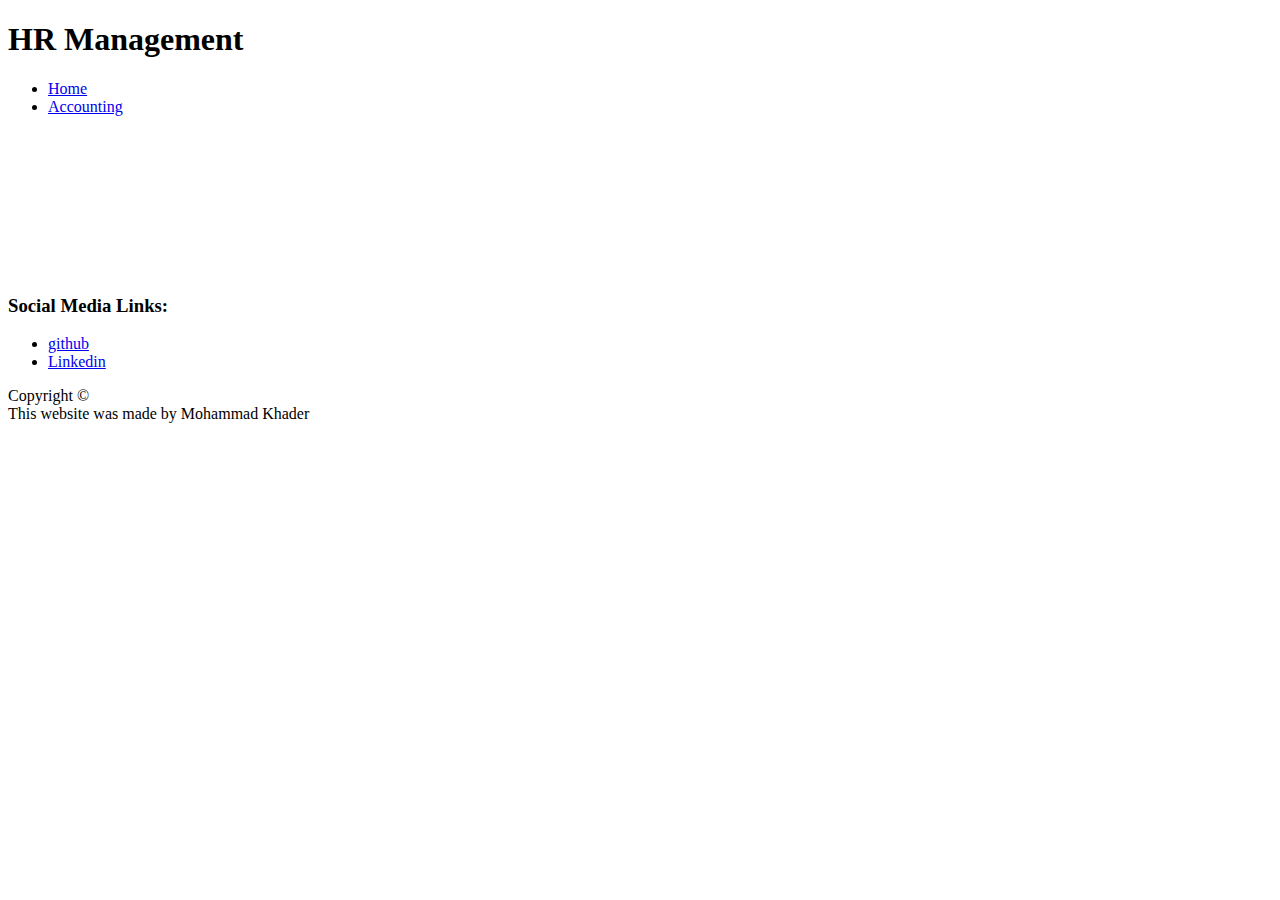
==== index.html @ ba224dba "Task done ver1" ====
<!DOCTYPE html>
<html lang="en">
<head>
    <meta charset="UTF-8">
    <meta http-equiv="X-UA-Compatible" content="IE=edge">
    <meta name="viewport" content="width=device-width, initial-scale=1.0">
    <title>Document</title>
</head>
<body>
    <script src="./app.js"></script>
    <header>
        <h1>HR Management</h1>
        <nav class="navbar"> 
            <ul>
                <li class="navlist">
                    <a href="./index.html">Home</a>
                </li>
                <li class="navlist">
                    <a href="./accounting.html">Accounting</a>
                </li>
            </ul>
        </nav>
    </header>
    
    <main>

    </main>
    <br><br><br><br><br><br><br><br>


    <footer>
        <h3>Social Media Links:</h3>
        <ul>
            <li>
                <a href="https://github.com/mkhader96">github</a>
            </li>
            <li>
                <a href="https://www.linkedin.com/in/mohammad-khader-310149188/">Linkedin
                </a>
            </li>
        </ul>
        <p>Copyright  &copy; <br>
        This website was made by Mohammad Khader </p>

    </footer>
</body>
</html>
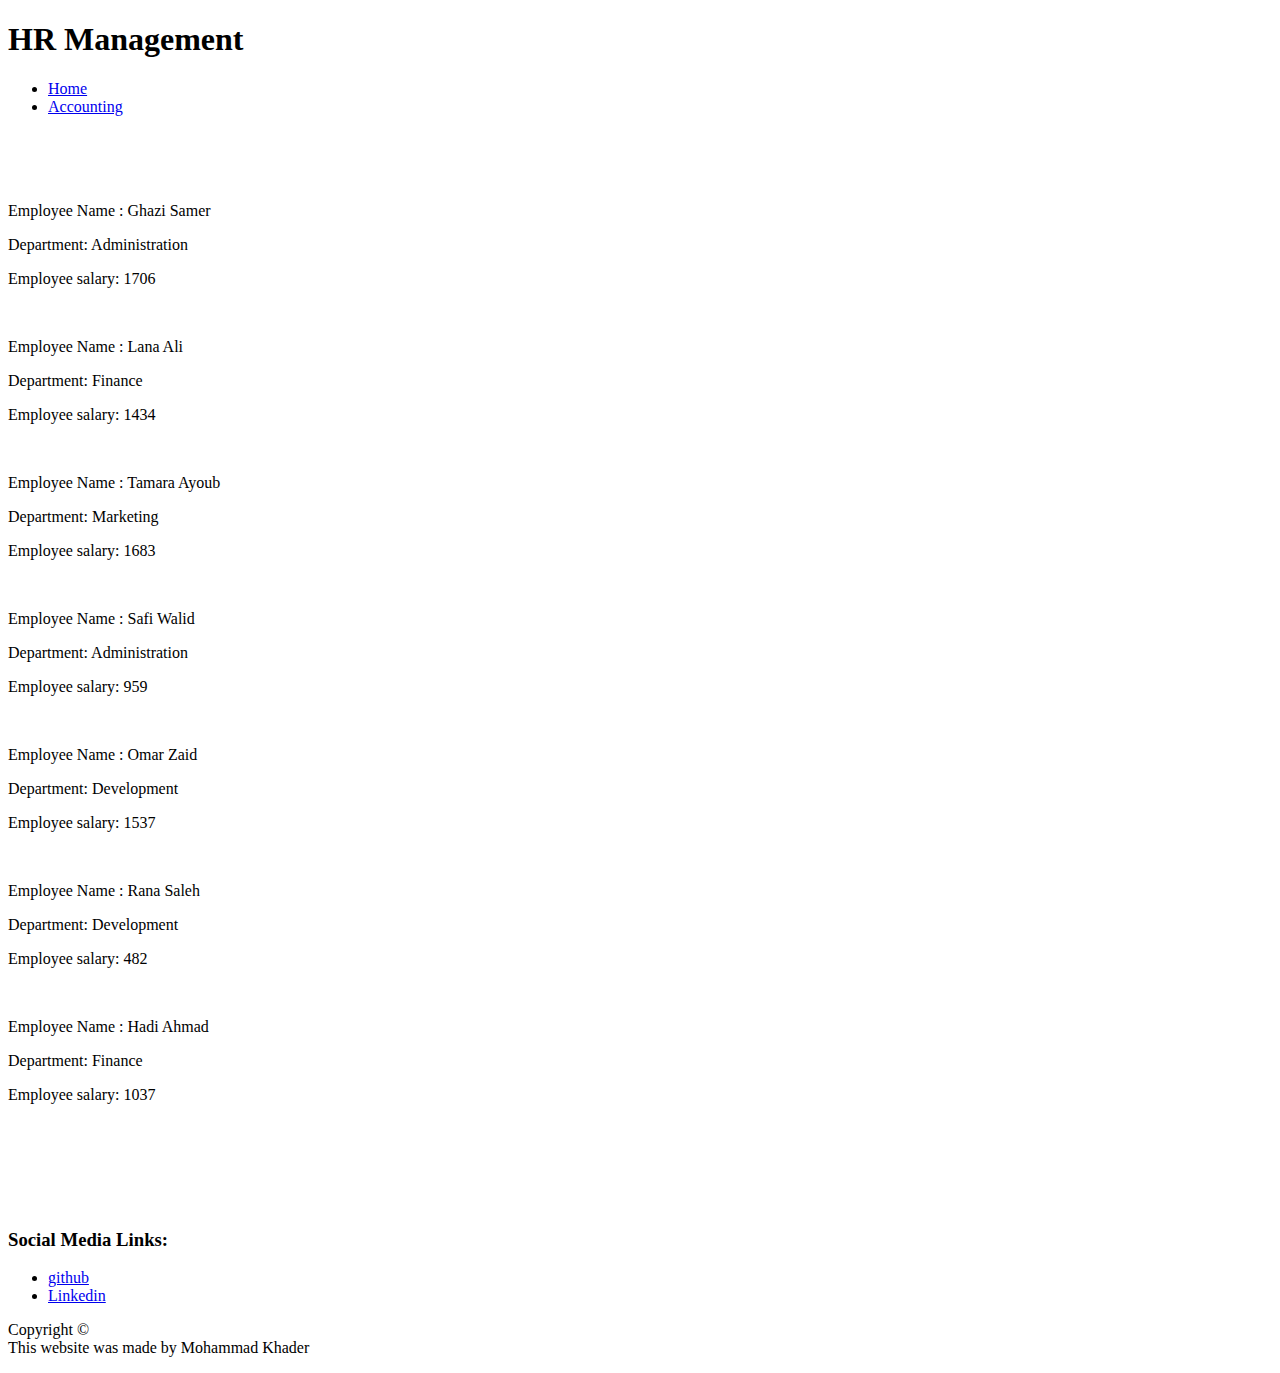
==== commit 68b2d656: "Constructor and shown in HTML" ====
--- a/index.html
+++ b/index.html
@@ -4,10 +4,10 @@
     <meta charset="UTF-8">
     <meta http-equiv="X-UA-Compatible" content="IE=edge">
     <meta name="viewport" content="width=device-width, initial-scale=1.0">
-    <title>Document</title>
+    <title>HR Management</title>
 </head>
 <body>
-    <script src="./app.js"></script>
+    <!-- <script src="./app.js"></script> -->
     <header>
         <h1>HR Management</h1>
         <nav class="navbar"> 
@@ -21,11 +21,14 @@
             </ul>
         </nav>
     </header>
+    <br><br><br>
+
     
     <main>
+        <script src="./constructor.js"></script>
 
     </main>
-    <br><br><br><br><br><br><br><br>
+    <br><br><br><br>
 
 
     <footer>
@@ -44,4 +47,6 @@
 
     </footer>
 </body>
-</html>+</html>
+
+
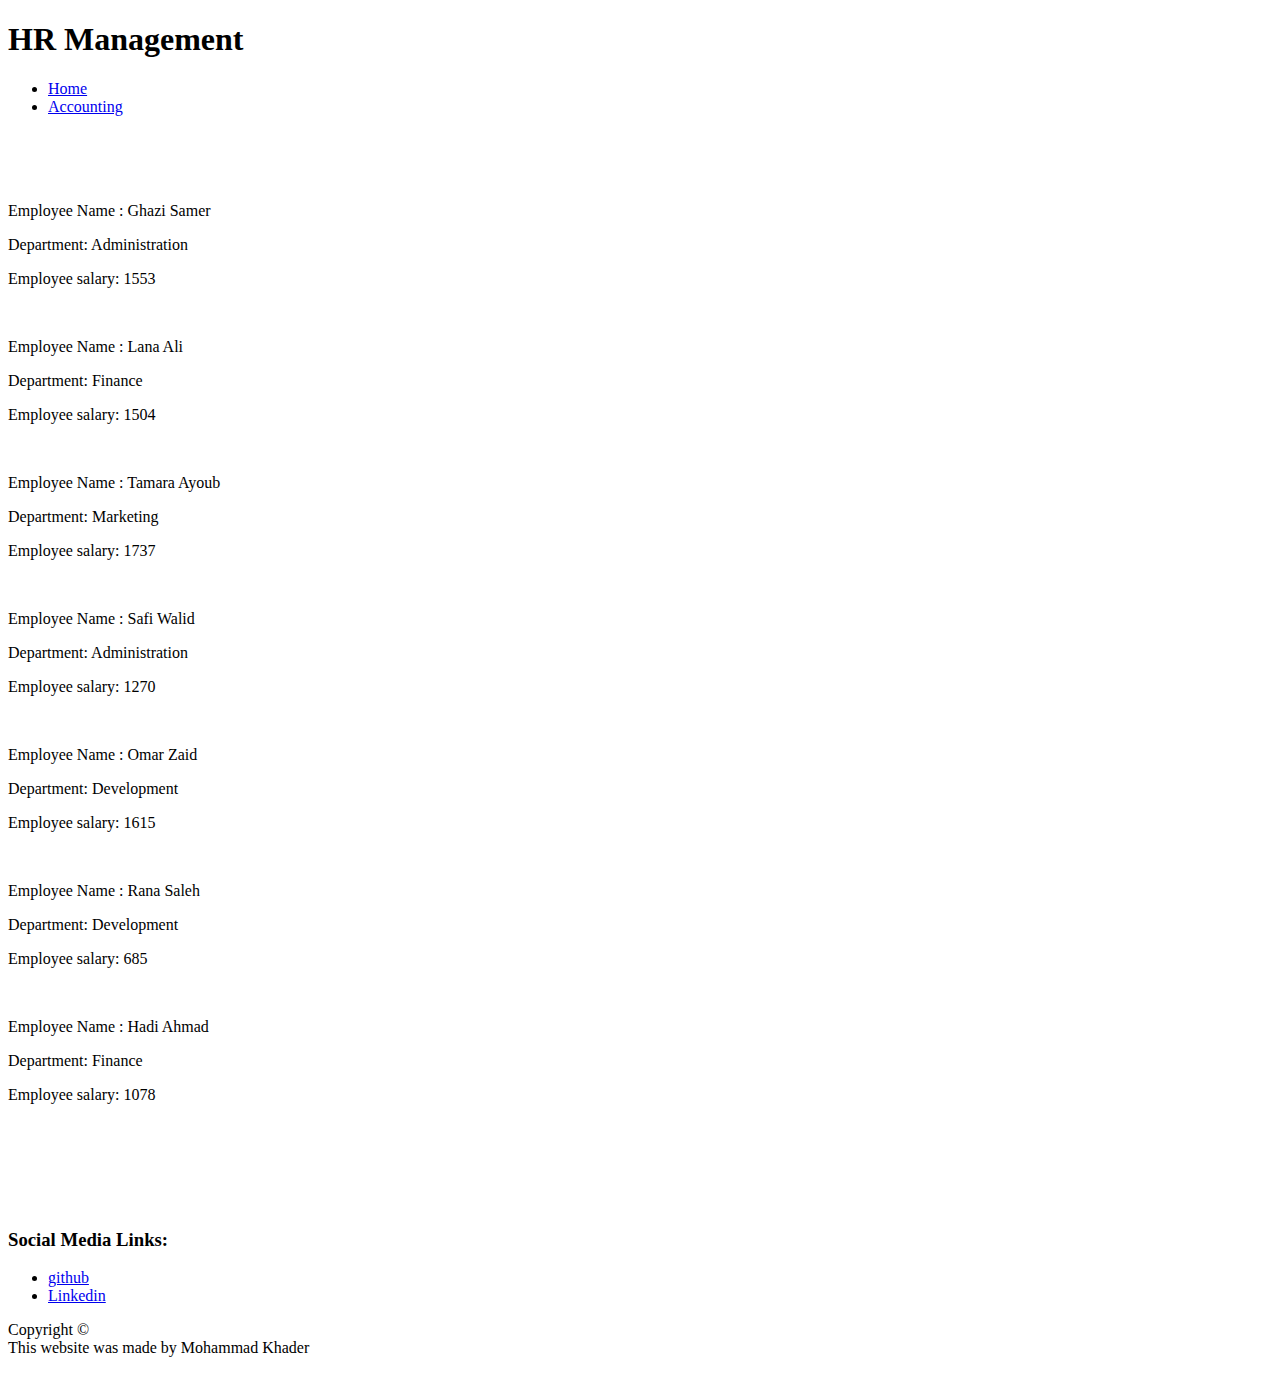
==== commit 80d0500f: "Deleted second .js file" ====
--- a/index.html
+++ b/index.html
@@ -7,7 +7,6 @@
     <title>HR Management</title>
 </head>
 <body>
-    <!-- <script src="./app.js"></script> -->
     <header>
         <h1>HR Management</h1>
         <nav class="navbar"> 
@@ -23,9 +22,9 @@
     </header>
     <br><br><br>
 
-    
+    <script src="./app.js"></script>
+
     <main>
-        <script src="./constructor.js"></script>
 
     </main>
     <br><br><br><br>
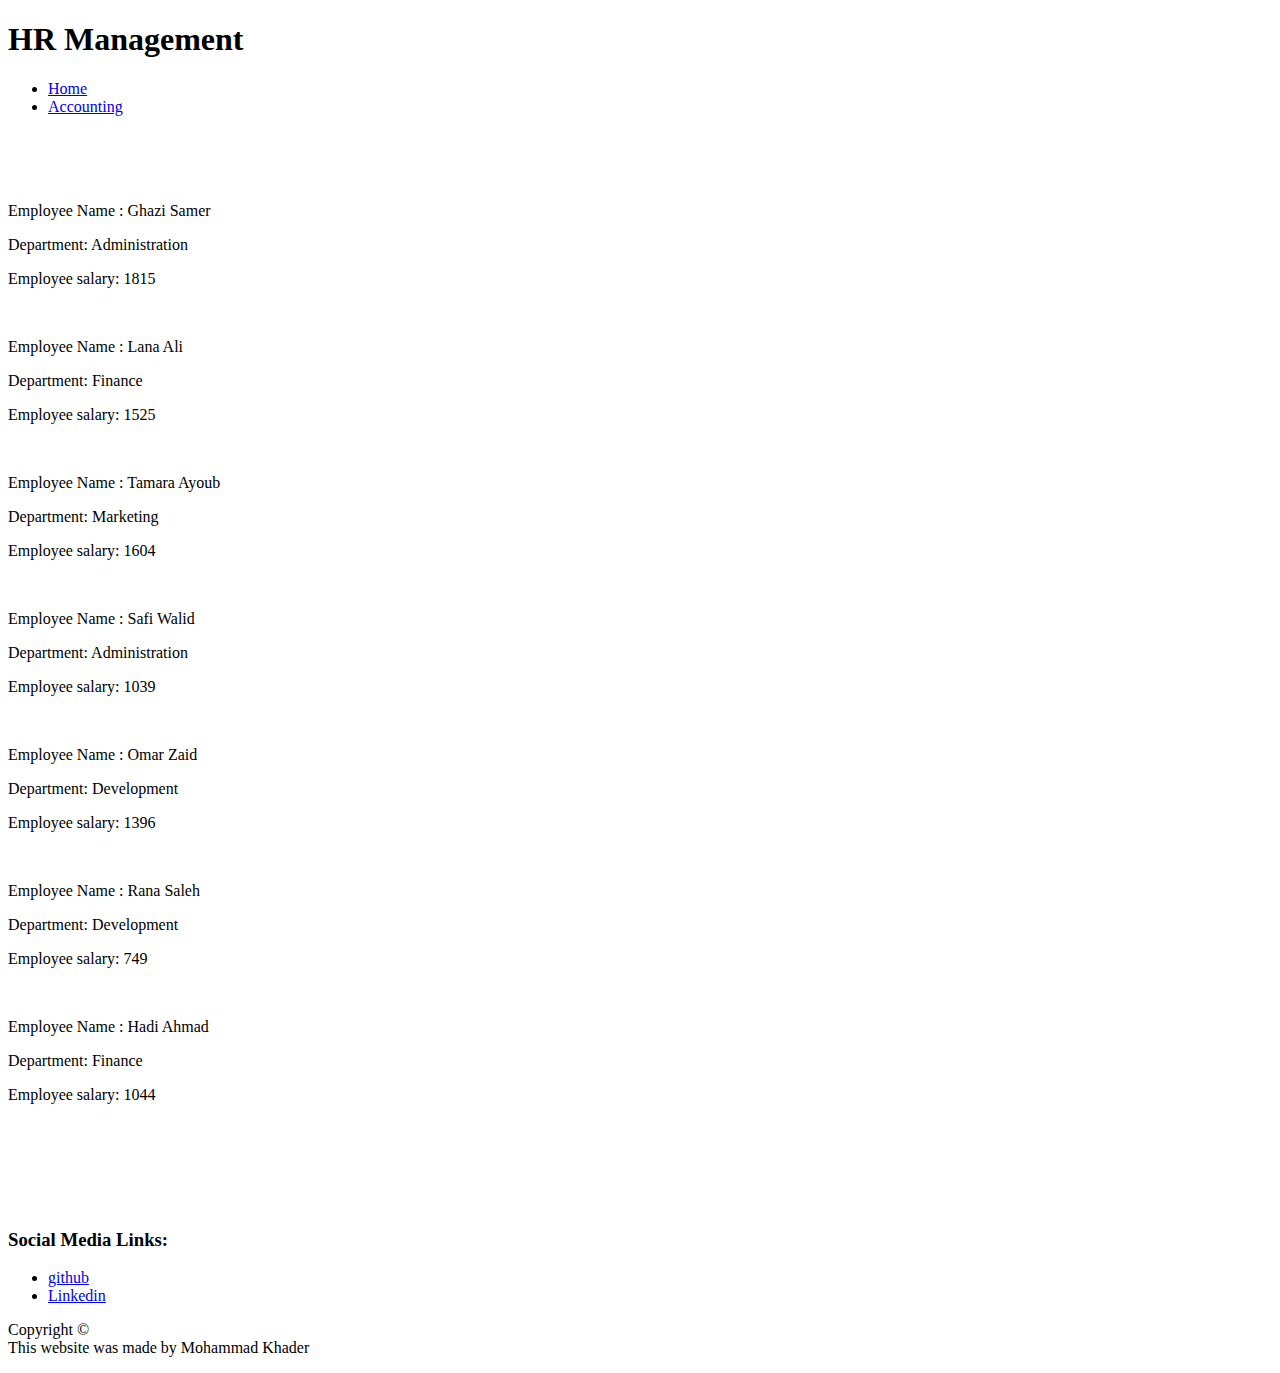
==== commit 44dab9b3: "deleted other .js file" ====
--- a/index.html
+++ b/index.html
@@ -22,9 +22,9 @@
     </header>
     <br><br><br>
 
-    <script src="./app.js"></script>
 
     <main>
+        <script src="./app.js"></script>
 
     </main>
     <br><br><br><br>
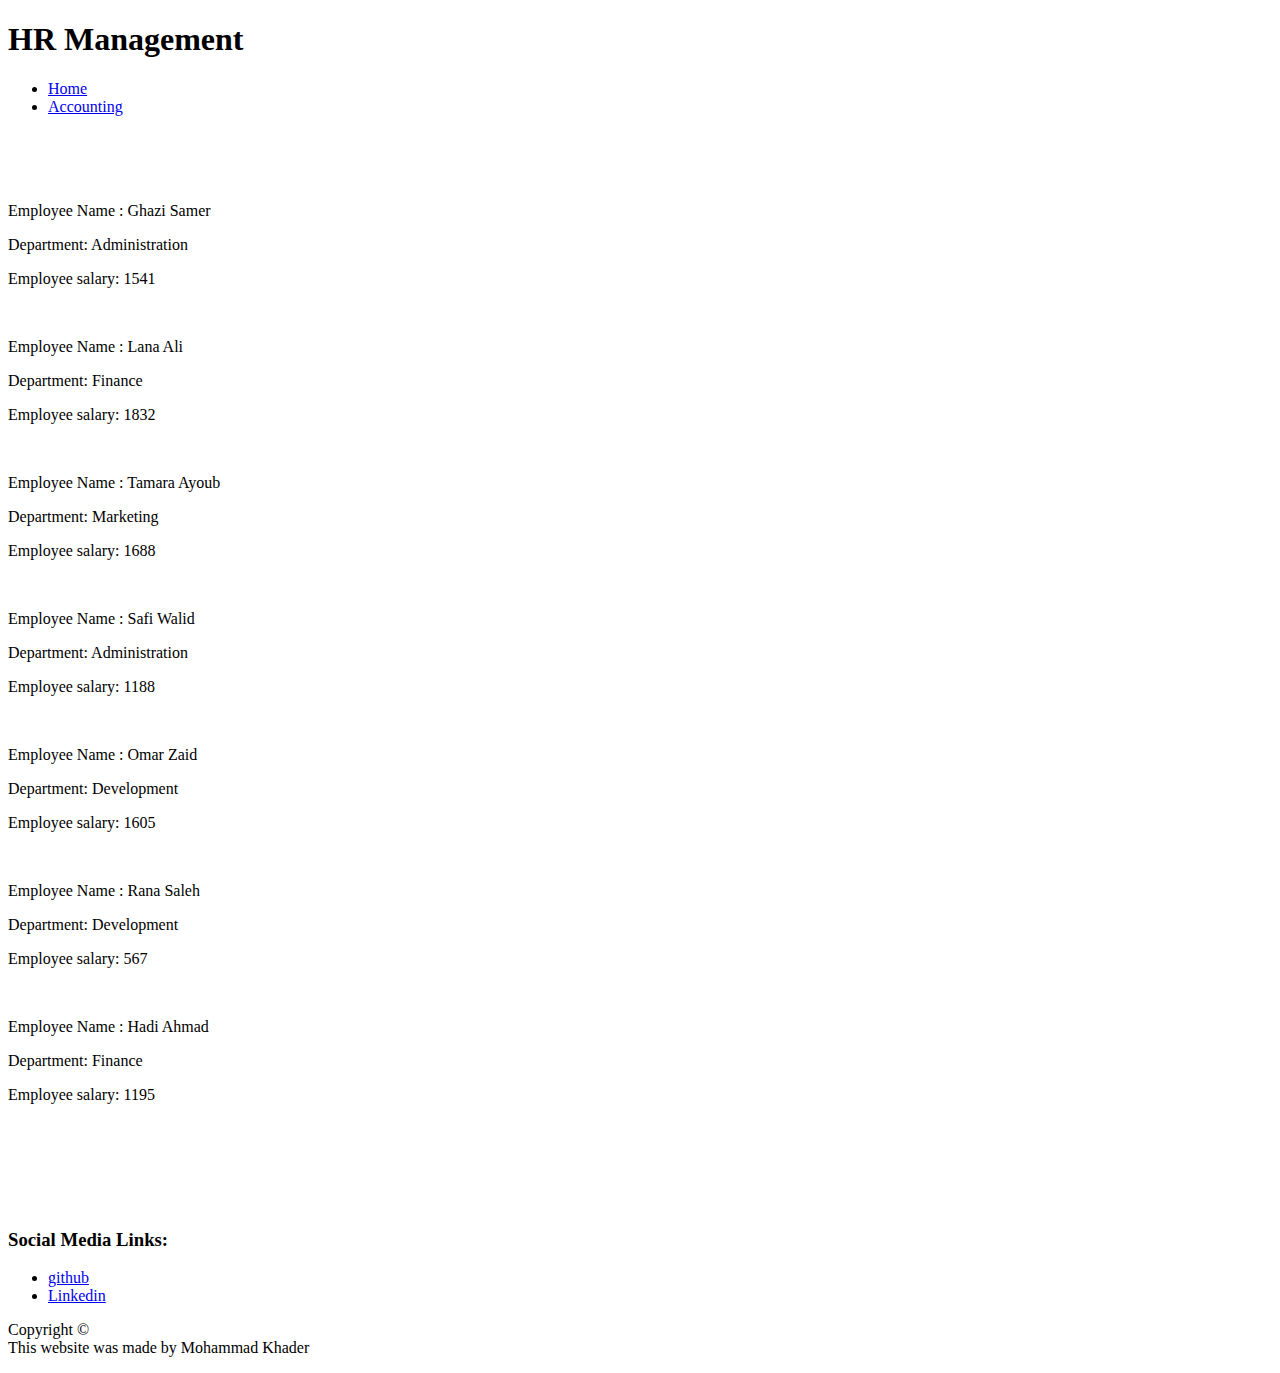
==== commit f3c1e299: "New" ====
--- a/index.html
+++ b/index.html
@@ -24,9 +24,10 @@
 
 
     <main>
-        <script src="./app.js"></script>
 
     </main>
+    <script src="./app.js"></script>
+
     <br><br><br><br>
 
 
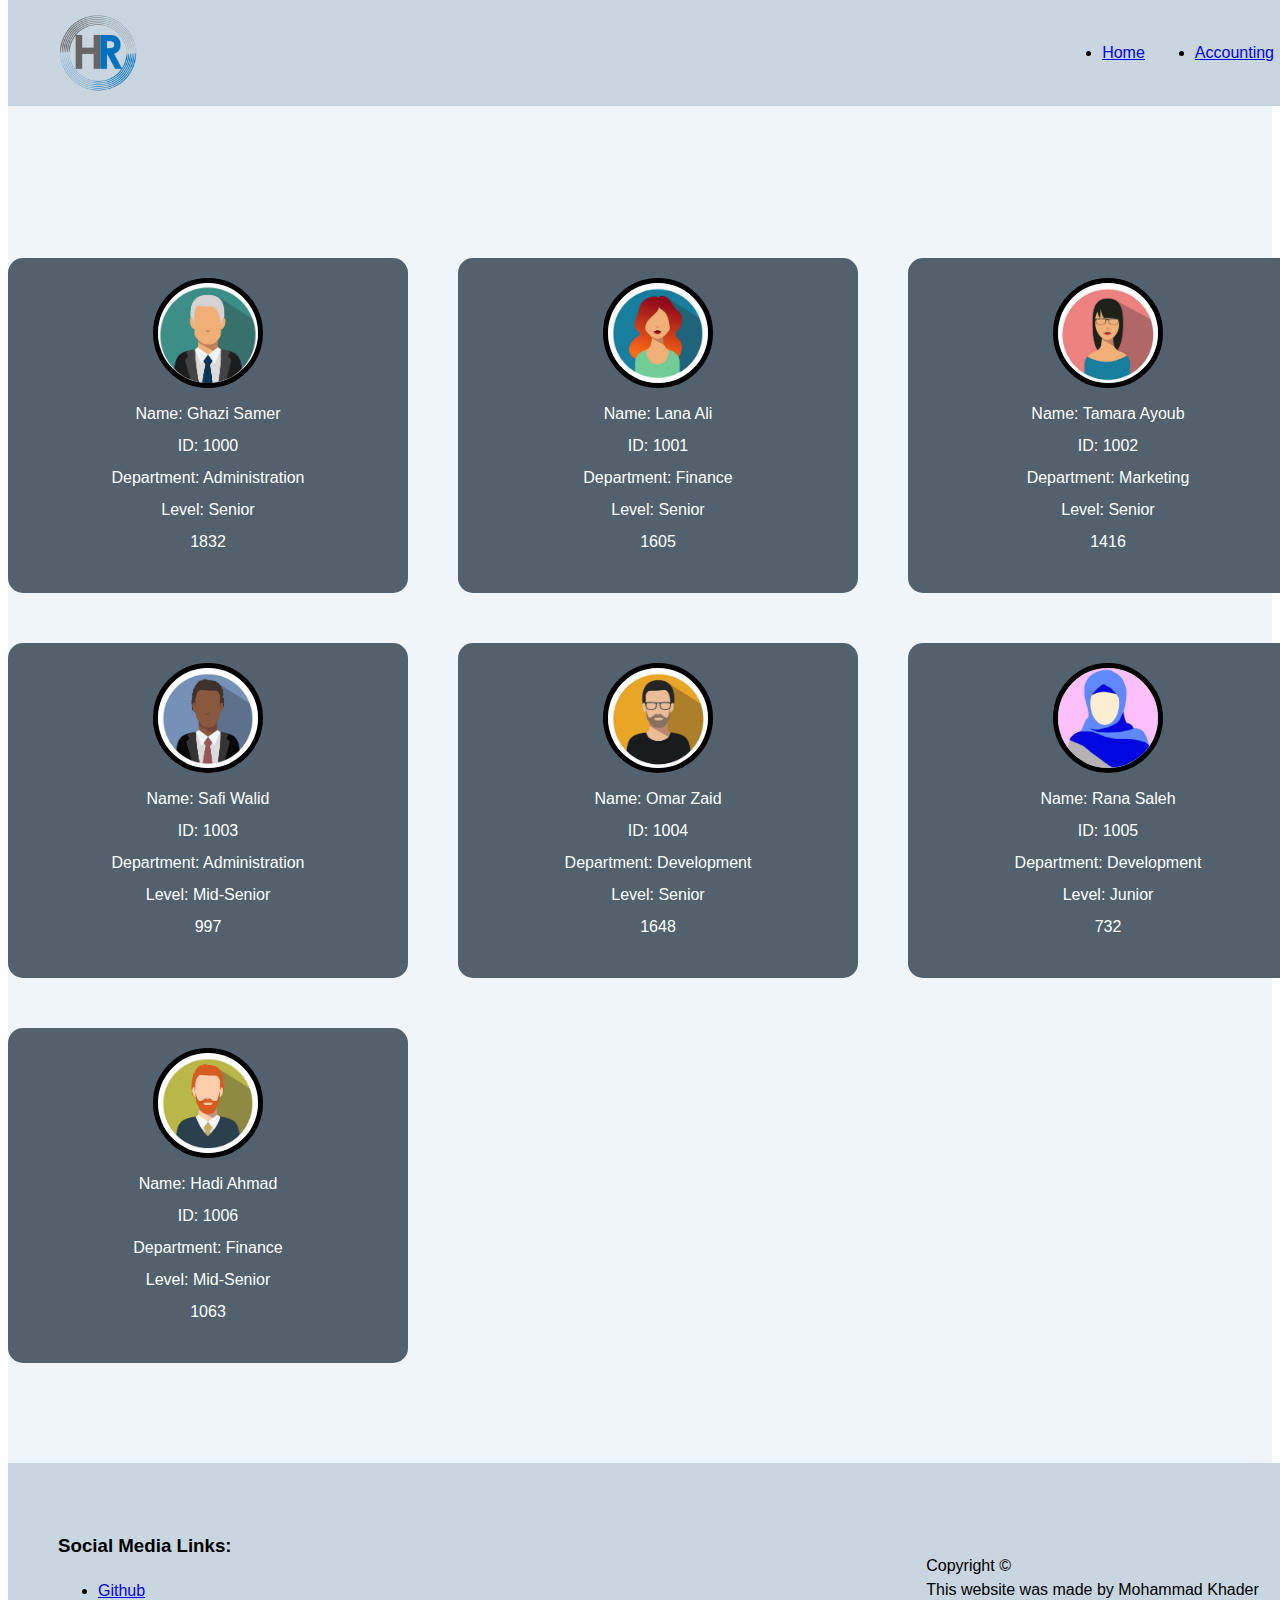
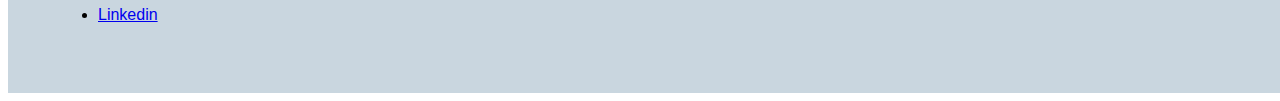
==== commit e38a09fa: "dom" ====
--- a/index.html
+++ b/index.html
@@ -5,12 +5,13 @@
     <meta http-equiv="X-UA-Compatible" content="IE=edge">
     <meta name="viewport" content="width=device-width, initial-scale=1.0">
     <title>HR Management</title>
+    <link rel="stylesheet" href="style.css">
 </head>
 <body>
     <header>
-        <h1>HR Management</h1>
-        <nav class="navbar"> 
-            <ul>
+        <img id="logo" src="./images/favpng_human-resource-management-logo.png" alt="">
+        <nav> 
+            <ul class="navbar">
                 <li class="navlist">
                     <a href="./index.html">Home</a>
                 </li>
@@ -20,29 +21,41 @@
             </ul>
         </nav>
     </header>
-    <br><br><br>
+    
 
 
     <main>
+        <section id="cards">
+            
+            <div class="employeecard"></div>
+            <div class="employeecard"></div>
+            <div class="employeecard"></div>
+            <div class="employeecard"></div>
+            <div class="employeecard"></div>
+            <div class="employeecard"></div>
+            <div class="employeecard"></div>
+        </section>
 
     </main>
     <script src="./app.js"></script>
 
-    <br><br><br><br>
+
 
 
     <footer>
+        <div>
         <h3>Social Media Links:</h3>
         <ul>
             <li>
-                <a href="https://github.com/mkhader96">github</a>
+                <a class="social" href="https://github.com/mkhader96">Github</a>
             </li>
             <li>
-                <a href="https://www.linkedin.com/in/mohammad-khader-310149188/">Linkedin
+                <a class="social" href="https://www.linkedin.com/in/mohammad-khader-310149188/">Linkedin
                 </a>
             </li>
         </ul>
-        <p>Copyright  &copy; <br>
+    </div>
+        <p class="copy">Copyright  &copy; <br>
         This website was made by Mohammad Khader </p>
 
     </footer>
--- a/style.css
+++ b/style.css
@@ -0,0 +1,115 @@
+body{
+    font-family:Arial, Helvetica, sans-serif ;
+    line-height: 1.5;
+    font-weight: 500;
+}
+
+header {
+
+	background-color: #C9D6DF ;
+	position: fixed;
+	display:flex;
+	width: 95%;
+	top: 0;
+	justify-content: space-between;
+	align-items: center;
+    padding: 0px 50px;
+    z-index:1;
+    }
+    
+main {
+    padding-top: 100px;
+    background-color: #F0F5F9;
+    padding-top: 250px;
+    padding-bottom: 100px;
+    width: 100%;
+}
+.navbar {
+    display: flex;
+    gap: 25px;
+    padding: 25px 0;
+    display: flex;
+    gap: 50px;}
+
+.nav-item {
+    text-decoration: none;
+    list-style: none;
+    font-size: 16px;
+    font-weight: 700;
+    color: #1C3879;
+    transition: 0.5s;
+    padding-right: 50px;
+}
+
+#logo{
+        height: 80px;
+        padding: 13px 0;
+        display: flex;
+}
+
+#cards{
+    display: flex;
+    width: 1500px;
+    margin: auto;
+    gap: 50px;
+    flex-wrap: wrap;
+    align-items: center;
+}
+.employeecard{
+    background: #52616B;
+    padding: 75px;
+    padding-top: 100px;
+    position: relative;
+    border-radius: 15px;
+    width: 250px;
+    height: 20%;
+    
+    
+}
+.employeecard img{
+    width: 100px;
+    height: 100px;
+    object-fit: cover;
+    
+    border-radius: 50%;
+    border: 5px solid rgb(0, 0, 0);
+    position: absolute;
+    top: 20px;
+    left: 50%;
+    transform: translateX(-50%);
+}
+.employeecard span{
+    color: white;
+    line-height: 2;
+    align-items: center;
+}
+.first{
+    display: flex;
+    justify-content: space-between;
+    flex-direction: column;
+    position: relative;
+    top: 40px;
+}
+.second{
+    display: flex;
+    flex-direction: column;
+    position: relative;
+    top: 40px;
+}
+.third{
+    display: flex;
+    flex-direction: column;
+    position: relative;
+    top: 40px;
+}
+
+footer {
+    
+    background-color: #C9D6DF ;
+    display:flex;
+    width: 95%;
+    top: 0;
+    justify-content: space-between;
+    align-items: center;
+    padding: 50px 50px;
+}
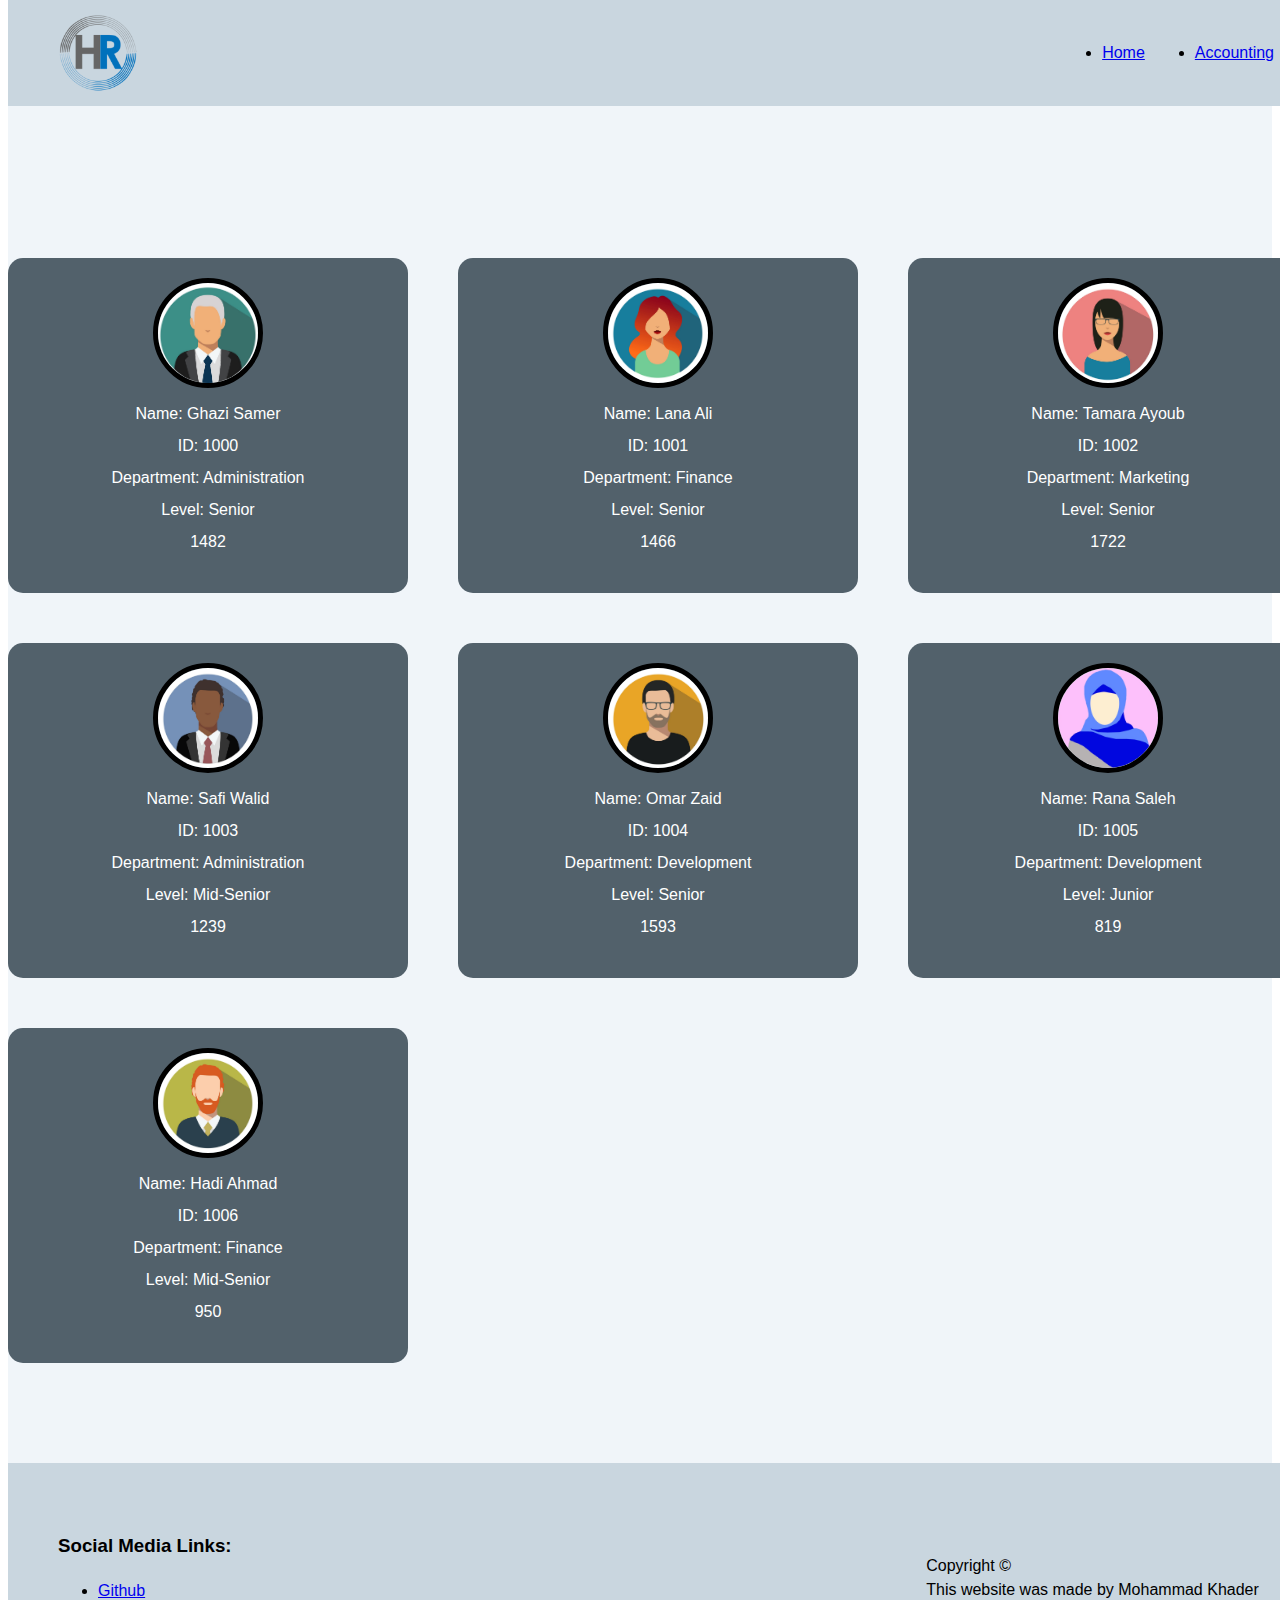
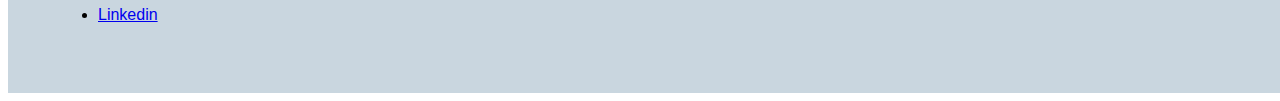
==== commit 817bf752: "Changed script tag location" ====
--- a/index.html
+++ b/index.html
@@ -37,7 +37,7 @@
         </section>
 
     </main>
-    <script src="./app.js"></script>
+    
 
 
 
@@ -59,6 +59,7 @@
         This website was made by Mohammad Khader </p>
 
     </footer>
+    <script src="./app.js"></script>
 </body>
 </html>
 
